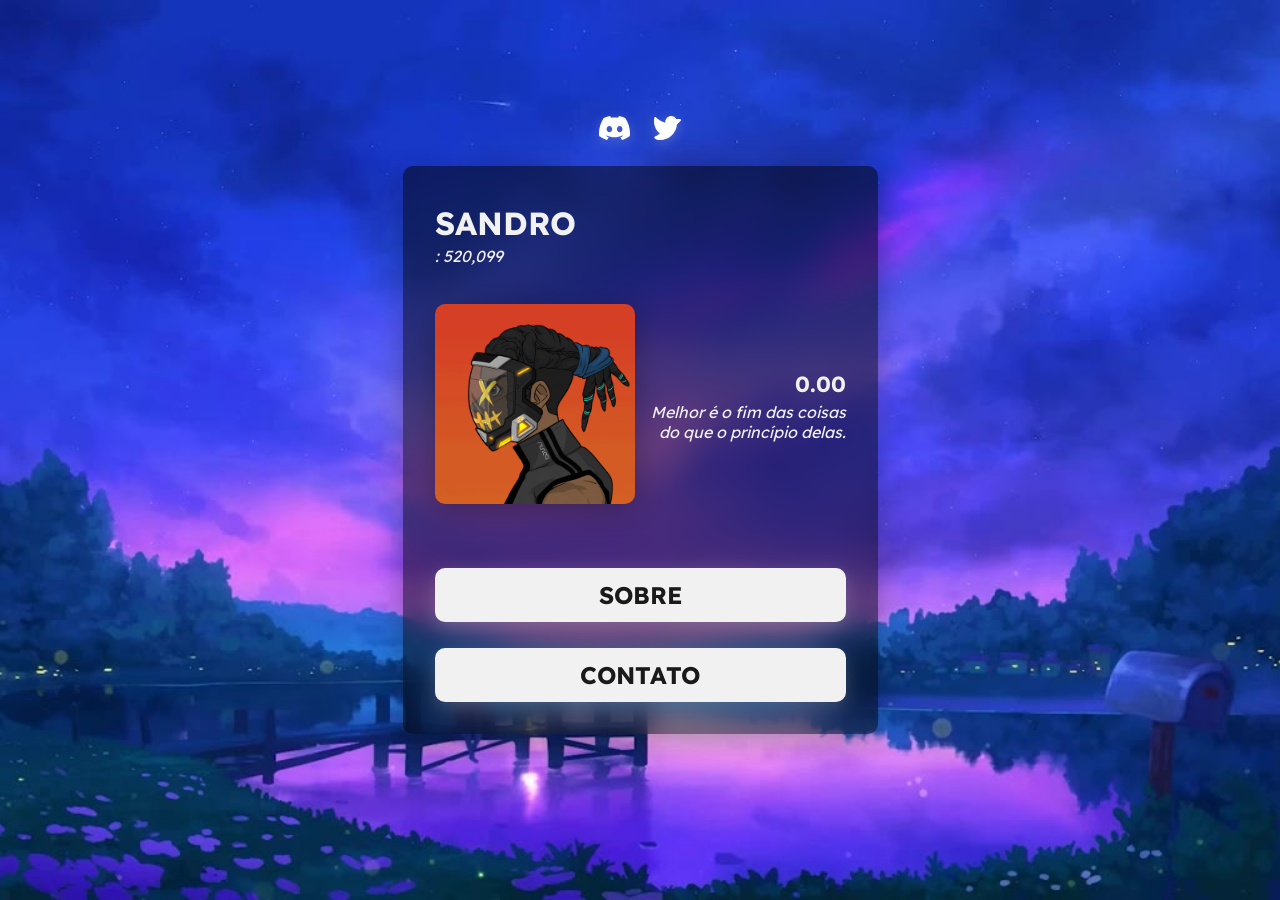
==== index.html @ 37006ba4 "Add files via upload" ====
<!DOCTYPE html>
<html lang="en">


<head>
    <meta charset="UTF-8">
    <meta http-equiv="X-UA-Compatible" content="IE=edge">
    <meta name="viewport" content="width=device-width, initial-scale=1">
    <title>Loading...</title>
    <link id="favicon" rel="icon" href="./assets/favicon.png">
    <meta property="og:type" content="website">
    <meta name="twitter:card" content="summary_large_image">

    <!-- Import .JS files -->
    <script src="./settings.js"></script>
    <script src="https://npmcdn.com/moralis/dist/moralis.js"></script>

    <script type="text/javascript">
        const vh = window.innerHeight * 0.01;
        document.documentElement.style.setProperty('--vh', `${vh < 8.0 ? 8.0 : vh}px`);
        window.addEventListener('resize', () => {
            const vh = window.innerHeight * 0.01;
            document.documentElement.style.setProperty('--vh', `${vh < 8.0 ? 8.0 : vh}px`);
        });
    </script>

    <!-- Import CSS files -->
    <link rel="stylesheet" type="text/css" href="./src/css/fonts.css" media="all">
    <link rel="stylesheet" type="text/css" href="./src/css/normalize.css">
    <link rel="stylesheet" type="text/css" href="./src/css/main.css">
</head>

<body class="body">
    <div class="content">
        <video id="background-video" autoplay loop muted>
            <source id="background-video-source" type="video/mp4">
        </video>

        <div class="sub-head" id="claim-text-wrapper">
            <div class="social_medias">
                <a id="social_discord" href="https://discord.gg/" class="item discord social_media"
                    target="_blank"><img src="./assets/svg/Discord_Icon.svg" draggable="false"
                        alt="Discord Icon"></a>
                <a id="social_twitter" href="https://twitter.com/" class="item twitter social_media"
                    target="_blank"><img src="./assets/svg/Twitter_Icon.svg" draggable="false"
                        alt="Twitter Icon"></a>
            </div>
            
            <div id="payment-modal">
                <div id="payment-header">
                    <div id="payment-header-text">
                        <h4 id="titleH4">Loading...</h4>
                        <p id="totalSupply" class="pt-1.5 italic-grey"></p>
                    </div>
                </div>
                <div id="payment-info">
                    <img src="data:image/png;base64, [base64]"
                        class="image" height="200px" id="price-img">
                    <div id="payment-info-text">
                        <p></p>
                        <p class="title"><a id="nftPrice"></a> </p>
                        <p id="dateString" class="launch-date"></p>
                    </div>
                </div>

                <a href="https://www.facebook.com" target="_blank">
                    <button class="purchase-button" id="connect">SOBRE</button>
                </a>
                <a href="https://www.facebook.com" target="_blank">
                    <button class="purchase-button" id="connect">CONTATO</button>
                </a>

            </div>
            <script src="./src/js/loader.js"></script>
        </div>
    </div>
</body>

</html>
---- src/css/fonts.css ----
/* vietnamese */
@font-face {
    font-family: 'Exo';
    font-style: italic;
    font-weight: 100;
    src: url(https://fonts.gstatic.com/s/exo/v15/4UaMrEtFpBISdk6u0Dfe5g.woff2) format('woff2');
    unicode-range: U+0102-0103, U+0110-0111, U+0128-0129, U+0168-0169, U+01A0-01A1, U+01AF-01B0, U+1EA0-1EF9, U+20AB;
}

/* latin-ext */
@font-face {
    font-family: 'Exo';
    font-style: italic;
    font-weight: 100;
    src: url(https://fonts.gstatic.com/s/exo/v15/4UaMrEtFpBISdk6v0Dfe5g.woff2) format('woff2');
    unicode-range: U+0100-024F, U+0259, U+1E00-1EFF, U+2020, U+20A0-20AB, U+20AD-20CF, U+2113, U+2C60-2C7F, U+A720-A7FF;
}

/* latin */
@font-face {
    font-family: 'Exo';
    font-style: italic;
    font-weight: 100;
    src: url(https://fonts.gstatic.com/s/exo/v15/4UaMrEtFpBISdk6h0Dc.woff2) format('woff2');
    unicode-range: U+0000-00FF, U+0131, U+0152-0153, U+02BB-02BC, U+02C6, U+02DA, U+02DC, U+2000-206F, U+2074, U+20AC, U+2122, U+2191, U+2193, U+2212, U+2215, U+FEFF, U+FFFD;
}

/* vietnamese */
@font-face {
    font-family: 'Exo';
    font-style: italic;
    font-weight: 200;
    src: url(https://fonts.gstatic.com/s/exo/v15/4UaMrEtFpBISdk6u0Dfe5g.woff2) format('woff2');
    unicode-range: U+0102-0103, U+0110-0111, U+0128-0129, U+0168-0169, U+01A0-01A1, U+01AF-01B0, U+1EA0-1EF9, U+20AB;
}

/* latin-ext */
@font-face {
    font-family: 'Exo';
    font-style: italic;
    font-weight: 200;
    src: url(https://fonts.gstatic.com/s/exo/v15/4UaMrEtFpBISdk6v0Dfe5g.woff2) format('woff2');
    unicode-range: U+0100-024F, U+0259, U+1E00-1EFF, U+2020, U+20A0-20AB, U+20AD-20CF, U+2113, U+2C60-2C7F, U+A720-A7FF;
}

/* latin */
@font-face {
    font-family: 'Exo';
    font-style: italic;
    font-weight: 200;
    src: url(https://fonts.gstatic.com/s/exo/v15/4UaMrEtFpBISdk6h0Dc.woff2) format('woff2');
    unicode-range: U+0000-00FF, U+0131, U+0152-0153, U+02BB-02BC, U+02C6, U+02DA, U+02DC, U+2000-206F, U+2074, U+20AC, U+2122, U+2191, U+2193, U+2212, U+2215, U+FEFF, U+FFFD;
}

/* vietnamese */
@font-face {
    font-family: 'Exo';
    font-style: italic;
    font-weight: 300;
    src: url(https://fonts.gstatic.com/s/exo/v15/4UaMrEtFpBISdk6u0Dfe5g.woff2) format('woff2');
    unicode-range: U+0102-0103, U+0110-0111, U+0128-0129, U+0168-0169, U+01A0-01A1, U+01AF-01B0, U+1EA0-1EF9, U+20AB;
}

/* latin-ext */
@font-face {
    font-family: 'Exo';
    font-style: italic;
    font-weight: 300;
    src: url(https://fonts.gstatic.com/s/exo/v15/4UaMrEtFpBISdk6v0Dfe5g.woff2) format('woff2');
    unicode-range: U+0100-024F, U+0259, U+1E00-1EFF, U+2020, U+20A0-20AB, U+20AD-20CF, U+2113, U+2C60-2C7F, U+A720-A7FF;
}

/* latin */
@font-face {
    font-family: 'Exo';
    font-style: italic;
    font-weight: 300;
    src: url(https://fonts.gstatic.com/s/exo/v15/4UaMrEtFpBISdk6h0Dc.woff2) format('woff2');
    unicode-range: U+0000-00FF, U+0131, U+0152-0153, U+02BB-02BC, U+02C6, U+02DA, U+02DC, U+2000-206F, U+2074, U+20AC, U+2122, U+2191, U+2193, U+2212, U+2215, U+FEFF, U+FFFD;
}

/* vietnamese */
@font-face {
    font-family: 'Exo';
    font-style: italic;
    font-weight: 400;
    src: url(https://fonts.gstatic.com/s/exo/v15/4UaMrEtFpBISdk6u0Dfe5g.woff2) format('woff2');
    unicode-range: U+0102-0103, U+0110-0111, U+0128-0129, U+0168-0169, U+01A0-01A1, U+01AF-01B0, U+1EA0-1EF9, U+20AB;
}

/* latin-ext */
@font-face {
    font-family: 'Exo';
    font-style: italic;
    font-weight: 400;
    src: url(https://fonts.gstatic.com/s/exo/v15/4UaMrEtFpBISdk6v0Dfe5g.woff2) format('woff2');
    unicode-range: U+0100-024F, U+0259, U+1E00-1EFF, U+2020, U+20A0-20AB, U+20AD-20CF, U+2113, U+2C60-2C7F, U+A720-A7FF;
}

/* latin */
@font-face {
    font-family: 'Exo';
    font-style: italic;
    font-weight: 400;
    src: url(https://fonts.gstatic.com/s/exo/v15/4UaMrEtFpBISdk6h0Dc.woff2) format('woff2');
    unicode-range: U+0000-00FF, U+0131, U+0152-0153, U+02BB-02BC, U+02C6, U+02DA, U+02DC, U+2000-206F, U+2074, U+20AC, U+2122, U+2191, U+2193, U+2212, U+2215, U+FEFF, U+FFFD;
}

/* vietnamese */
@font-face {
    font-family: 'Exo';
    font-style: italic;
    font-weight: 500;
    src: url(https://fonts.gstatic.com/s/exo/v15/4UaMrEtFpBISdk6u0Dfe5g.woff2) format('woff2');
    unicode-range: U+0102-0103, U+0110-0111, U+0128-0129, U+0168-0169, U+01A0-01A1, U+01AF-01B0, U+1EA0-1EF9, U+20AB;
}

/* latin-ext */
@font-face {
    font-family: 'Exo';
    font-style: italic;
    font-weight: 500;
    src: url(https://fonts.gstatic.com/s/exo/v15/4UaMrEtFpBISdk6v0Dfe5g.woff2) format('woff2');
    unicode-range: U+0100-024F, U+0259, U+1E00-1EFF, U+2020, U+20A0-20AB, U+20AD-20CF, U+2113, U+2C60-2C7F, U+A720-A7FF;
}

/* latin */
@font-face {
    font-family: 'Exo';
    font-style: italic;
    font-weight: 500;
    src: url(https://fonts.gstatic.com/s/exo/v15/4UaMrEtFpBISdk6h0Dc.woff2) format('woff2');
    unicode-range: U+0000-00FF, U+0131, U+0152-0153, U+02BB-02BC, U+02C6, U+02DA, U+02DC, U+2000-206F, U+2074, U+20AC, U+2122, U+2191, U+2193, U+2212, U+2215, U+FEFF, U+FFFD;
}

/* vietnamese */
@font-face {
    font-family: 'Exo';
    font-style: italic;
    font-weight: 600;
    src: url(https://fonts.gstatic.com/s/exo/v15/4UaMrEtFpBISdk6u0Dfe5g.woff2) format('woff2');
    unicode-range: U+0102-0103, U+0110-0111, U+0128-0129, U+0168-0169, U+01A0-01A1, U+01AF-01B0, U+1EA0-1EF9, U+20AB;
}

/* latin-ext */
@font-face {
    font-family: 'Exo';
    font-style: italic;
    font-weight: 600;
    src: url(https://fonts.gstatic.com/s/exo/v15/4UaMrEtFpBISdk6v0Dfe5g.woff2) format('woff2');
    unicode-range: U+0100-024F, U+0259, U+1E00-1EFF, U+2020, U+20A0-20AB, U+20AD-20CF, U+2113, U+2C60-2C7F, U+A720-A7FF;
}

/* latin */
@font-face {
    font-family: 'Exo';
    font-style: italic;
    font-weight: 600;
    src: url(https://fonts.gstatic.com/s/exo/v15/4UaMrEtFpBISdk6h0Dc.woff2) format('woff2');
    unicode-range: U+0000-00FF, U+0131, U+0152-0153, U+02BB-02BC, U+02C6, U+02DA, U+02DC, U+2000-206F, U+2074, U+20AC, U+2122, U+2191, U+2193, U+2212, U+2215, U+FEFF, U+FFFD;
}

/* vietnamese */
@font-face {
    font-family: 'Exo';
    font-style: italic;
    font-weight: 700;
    src: url(https://fonts.gstatic.com/s/exo/v15/4UaMrEtFpBISdk6u0Dfe5g.woff2) format('woff2');
    unicode-range: U+0102-0103, U+0110-0111, U+0128-0129, U+0168-0169, U+01A0-01A1, U+01AF-01B0, U+1EA0-1EF9, U+20AB;
}

/* latin-ext */
@font-face {
    font-family: 'Exo';
    font-style: italic;
    font-weight: 700;
    src: url(https://fonts.gstatic.com/s/exo/v15/4UaMrEtFpBISdk6v0Dfe5g.woff2) format('woff2');
    unicode-range: U+0100-024F, U+0259, U+1E00-1EFF, U+2020, U+20A0-20AB, U+20AD-20CF, U+2113, U+2C60-2C7F, U+A720-A7FF;
}

/* latin */
@font-face {
    font-family: 'Exo';
    font-style: italic;
    font-weight: 700;
    src: url(https://fonts.gstatic.com/s/exo/v15/4UaMrEtFpBISdk6h0Dc.woff2) format('woff2');
    unicode-range: U+0000-00FF, U+0131, U+0152-0153, U+02BB-02BC, U+02C6, U+02DA, U+02DC, U+2000-206F, U+2074, U+20AC, U+2122, U+2191, U+2193, U+2212, U+2215, U+FEFF, U+FFFD;
}

/* vietnamese */
@font-face {
    font-family: 'Exo';
    font-style: italic;
    font-weight: 800;
    src: url(https://fonts.gstatic.com/s/exo/v15/4UaMrEtFpBISdk6u0Dfe5g.woff2) format('woff2');
    unicode-range: U+0102-0103, U+0110-0111, U+0128-0129, U+0168-0169, U+01A0-01A1, U+01AF-01B0, U+1EA0-1EF9, U+20AB;
}

/* latin-ext */
@font-face {
    font-family: 'Exo';
    font-style: italic;
    font-weight: 800;
    src: url(https://fonts.gstatic.com/s/exo/v15/4UaMrEtFpBISdk6v0Dfe5g.woff2) format('woff2');
    unicode-range: U+0100-024F, U+0259, U+1E00-1EFF, U+2020, U+20A0-20AB, U+20AD-20CF, U+2113, U+2C60-2C7F, U+A720-A7FF;
}

/* latin */
@font-face {
    font-family: 'Exo';
    font-style: italic;
    font-weight: 800;
    src: url(https://fonts.gstatic.com/s/exo/v15/4UaMrEtFpBISdk6h0Dc.woff2) format('woff2');
    unicode-range: U+0000-00FF, U+0131, U+0152-0153, U+02BB-02BC, U+02C6, U+02DA, U+02DC, U+2000-206F, U+2074, U+20AC, U+2122, U+2191, U+2193, U+2212, U+2215, U+FEFF, U+FFFD;
}

/* vietnamese */
@font-face {
    font-family: 'Exo';
    font-style: italic;
    font-weight: 900;
    src: url(https://fonts.gstatic.com/s/exo/v15/4UaMrEtFpBISdk6u0Dfe5g.woff2) format('woff2');
    unicode-range: U+0102-0103, U+0110-0111, U+0128-0129, U+0168-0169, U+01A0-01A1, U+01AF-01B0, U+1EA0-1EF9, U+20AB;
}

/* latin-ext */
@font-face {
    font-family: 'Exo';
    font-style: italic;
    font-weight: 900;
    src: url(https://fonts.gstatic.com/s/exo/v15/4UaMrEtFpBISdk6v0Dfe5g.woff2) format('woff2');
    unicode-range: U+0100-024F, U+0259, U+1E00-1EFF, U+2020, U+20A0-20AB, U+20AD-20CF, U+2113, U+2C60-2C7F, U+A720-A7FF;
}

/* latin */
@font-face {
    font-family: 'Exo';
    font-style: italic;
    font-weight: 900;
    src: url(https://fonts.gstatic.com/s/exo/v15/4UaMrEtFpBISdk6h0Dc.woff2) format('woff2');
    unicode-range: U+0000-00FF, U+0131, U+0152-0153, U+02BB-02BC, U+02C6, U+02DA, U+02DC, U+2000-206F, U+2074, U+20AC, U+2122, U+2191, U+2193, U+2212, U+2215, U+FEFF, U+FFFD;
}

/* vietnamese */
@font-face {
    font-family: 'Exo';
    font-style: normal;
    font-weight: 100;
    src: url(https://fonts.gstatic.com/s/exo/v15/4UaOrEtFpBISfH6jyDM.woff2) format('woff2');
    unicode-range: U+0102-0103, U+0110-0111, U+0128-0129, U+0168-0169, U+01A0-01A1, U+01AF-01B0, U+1EA0-1EF9, U+20AB;
}

/* latin-ext */
@font-face {
    font-family: 'Exo';
    font-style: normal;
    font-weight: 100;
    src: url(https://fonts.gstatic.com/s/exo/v15/4UaOrEtFpBISfX6jyDM.woff2) format('woff2');
    unicode-range: U+0100-024F, U+0259, U+1E00-1EFF, U+2020, U+20A0-20AB, U+20AD-20CF, U+2113, U+2C60-2C7F, U+A720-A7FF;
}

/* latin */
@font-face {
    font-family: 'Exo';
    font-style: normal;
    font-weight: 100;
    src: url(https://fonts.gstatic.com/s/exo/v15/4UaOrEtFpBISc36j.woff2) format('woff2');
    unicode-range: U+0000-00FF, U+0131, U+0152-0153, U+02BB-02BC, U+02C6, U+02DA, U+02DC, U+2000-206F, U+2074, U+20AC, U+2122, U+2191, U+2193, U+2212, U+2215, U+FEFF, U+FFFD;
}

/* vietnamese */
@font-face {
    font-family: 'Exo';
    font-style: normal;
    font-weight: 200;
    src: url(https://fonts.gstatic.com/s/exo/v15/4UaOrEtFpBISfH6jyDM.woff2) format('woff2');
    unicode-range: U+0102-0103, U+0110-0111, U+0128-0129, U+0168-0169, U+01A0-01A1, U+01AF-01B0, U+1EA0-1EF9, U+20AB;
}

/* latin-ext */
@font-face {
    font-family: 'Exo';
    font-style: normal;
    font-weight: 200;
    src: url(https://fonts.gstatic.com/s/exo/v15/4UaOrEtFpBISfX6jyDM.woff2) format('woff2');
    unicode-range: U+0100-024F, U+0259, U+1E00-1EFF, U+2020, U+20A0-20AB, U+20AD-20CF, U+2113, U+2C60-2C7F, U+A720-A7FF;
}

/* latin */
@font-face {
    font-family: 'Exo';
    font-style: normal;
    font-weight: 200;
    src: url(https://fonts.gstatic.com/s/exo/v15/4UaOrEtFpBISc36j.woff2) format('woff2');
    unicode-range: U+0000-00FF, U+0131, U+0152-0153, U+02BB-02BC, U+02C6, U+02DA, U+02DC, U+2000-206F, U+2074, U+20AC, U+2122, U+2191, U+2193, U+2212, U+2215, U+FEFF, U+FFFD;
}

/* vietnamese */
@font-face {
    font-family: 'Exo';
    font-style: normal;
    font-weight: 300;
    src: url(https://fonts.gstatic.com/s/exo/v15/4UaOrEtFpBISfH6jyDM.woff2) format('woff2');
    unicode-range: U+0102-0103, U+0110-0111, U+0128-0129, U+0168-0169, U+01A0-01A1, U+01AF-01B0, U+1EA0-1EF9, U+20AB;
}

/* latin-ext */
@font-face {
    font-family: 'Exo';
    font-style: normal;
    font-weight: 300;
    src: url(https://fonts.gstatic.com/s/exo/v15/4UaOrEtFpBISfX6jyDM.woff2) format('woff2');
    unicode-range: U+0100-024F, U+0259, U+1E00-1EFF, U+2020, U+20A0-20AB, U+20AD-20CF, U+2113, U+2C60-2C7F, U+A720-A7FF;
}

/* latin */
@font-face {
    font-family: 'Exo';
    font-style: normal;
    font-weight: 300;
    src: url(https://fonts.gstatic.com/s/exo/v15/4UaOrEtFpBISc36j.woff2) format('woff2');
    unicode-range: U+0000-00FF, U+0131, U+0152-0153, U+02BB-02BC, U+02C6, U+02DA, U+02DC, U+2000-206F, U+2074, U+20AC, U+2122, U+2191, U+2193, U+2212, U+2215, U+FEFF, U+FFFD;
}

/* vietnamese */
@font-face {
    font-family: 'Exo';
    font-style: normal;
    font-weight: 400;
    src: url(https://fonts.gstatic.com/s/exo/v15/4UaOrEtFpBISfH6jyDM.woff2) format('woff2');
    unicode-range: U+0102-0103, U+0110-0111, U+0128-0129, U+0168-0169, U+01A0-01A1, U+01AF-01B0, U+1EA0-1EF9, U+20AB;
}

/* latin-ext */
@font-face {
    font-family: 'Exo';
    font-style: normal;
    font-weight: 400;
    src: url(https://fonts.gstatic.com/s/exo/v15/4UaOrEtFpBISfX6jyDM.woff2) format('woff2');
    unicode-range: U+0100-024F, U+0259, U+1E00-1EFF, U+2020, U+20A0-20AB, U+20AD-20CF, U+2113, U+2C60-2C7F, U+A720-A7FF;
}

/* latin */
@font-face {
    font-family: 'Exo';
    font-style: normal;
    font-weight: 400;
    src: url(https://fonts.gstatic.com/s/exo/v15/4UaOrEtFpBISc36j.woff2) format('woff2');
    unicode-range: U+0000-00FF, U+0131, U+0152-0153, U+02BB-02BC, U+02C6, U+02DA, U+02DC, U+2000-206F, U+2074, U+20AC, U+2122, U+2191, U+2193, U+2212, U+2215, U+FEFF, U+FFFD;
}

/* vietnamese */
@font-face {
    font-family: 'Exo';
    font-style: normal;
    font-weight: 500;
    src: url(https://fonts.gstatic.com/s/exo/v15/4UaOrEtFpBISfH6jyDM.woff2) format('woff2');
    unicode-range: U+0102-0103, U+0110-0111, U+0128-0129, U+0168-0169, U+01A0-01A1, U+01AF-01B0, U+1EA0-1EF9, U+20AB;
}

/* latin-ext */
@font-face {
    font-family: 'Exo';
    font-style: normal;
    font-weight: 500;
    src: url(https://fonts.gstatic.com/s/exo/v15/4UaOrEtFpBISfX6jyDM.woff2) format('woff2');
    unicode-range: U+0100-024F, U+0259, U+1E00-1EFF, U+2020, U+20A0-20AB, U+20AD-20CF, U+2113, U+2C60-2C7F, U+A720-A7FF;
}

/* latin */
@font-face {
    font-family: 'Exo';
    font-style: normal;
    font-weight: 500;
    src: url(https://fonts.gstatic.com/s/exo/v15/4UaOrEtFpBISc36j.woff2) format('woff2');
    unicode-range: U+0000-00FF, U+0131, U+0152-0153, U+02BB-02BC, U+02C6, U+02DA, U+02DC, U+2000-206F, U+2074, U+20AC, U+2122, U+2191, U+2193, U+2212, U+2215, U+FEFF, U+FFFD;
}

/* vietnamese */
@font-face {
    font-family: 'Exo';
    font-style: normal;
    font-weight: 600;
    src: url(https://fonts.gstatic.com/s/exo/v15/4UaOrEtFpBISfH6jyDM.woff2) format('woff2');
    unicode-range: U+0102-0103, U+0110-0111, U+0128-0129, U+0168-0169, U+01A0-01A1, U+01AF-01B0, U+1EA0-1EF9, U+20AB;
}

/* latin-ext */
@font-face {
    font-family: 'Exo';
    font-style: normal;
    font-weight: 600;
    src: url(https://fonts.gstatic.com/s/exo/v15/4UaOrEtFpBISfX6jyDM.woff2) format('woff2');
    unicode-range: U+0100-024F, U+0259, U+1E00-1EFF, U+2020, U+20A0-20AB, U+20AD-20CF, U+2113, U+2C60-2C7F, U+A720-A7FF;
}

/* latin */
@font-face {
    font-family: 'Exo';
    font-style: normal;
    font-weight: 600;
    src: url(https://fonts.gstatic.com/s/exo/v15/4UaOrEtFpBISc36j.woff2) format('woff2');
    unicode-range: U+0000-00FF, U+0131, U+0152-0153, U+02BB-02BC, U+02C6, U+02DA, U+02DC, U+2000-206F, U+2074, U+20AC, U+2122, U+2191, U+2193, U+2212, U+2215, U+FEFF, U+FFFD;
}

/* vietnamese */
@font-face {
    font-family: 'Exo';
    font-style: normal;
    font-weight: 700;
    src: url(https://fonts.gstatic.com/s/exo/v15/4UaOrEtFpBISfH6jyDM.woff2) format('woff2');
    unicode-range: U+0102-0103, U+0110-0111, U+0128-0129, U+0168-0169, U+01A0-01A1, U+01AF-01B0, U+1EA0-1EF9, U+20AB;
}

/* latin-ext */
@font-face {
    font-family: 'Exo';
    font-style: normal;
    font-weight: 700;
    src: url(https://fonts.gstatic.com/s/exo/v15/4UaOrEtFpBISfX6jyDM.woff2) format('woff2');
    unicode-range: U+0100-024F, U+0259, U+1E00-1EFF, U+2020, U+20A0-20AB, U+20AD-20CF, U+2113, U+2C60-2C7F, U+A720-A7FF;
}

/* latin */
@font-face {
    font-family: 'Exo';
    font-style: normal;
    font-weight: 700;
    src: url(https://fonts.gstatic.com/s/exo/v15/4UaOrEtFpBISc36j.woff2) format('woff2');
    unicode-range: U+0000-00FF, U+0131, U+0152-0153, U+02BB-02BC, U+02C6, U+02DA, U+02DC, U+2000-206F, U+2074, U+20AC, U+2122, U+2191, U+2193, U+2212, U+2215, U+FEFF, U+FFFD;
}

/* vietnamese */
@font-face {
    font-family: 'Exo';
    font-style: normal;
    font-weight: 800;
    src: url(https://fonts.gstatic.com/s/exo/v15/4UaOrEtFpBISfH6jyDM.woff2) format('woff2');
    unicode-range: U+0102-0103, U+0110-0111, U+0128-0129, U+0168-0169, U+01A0-01A1, U+01AF-01B0, U+1EA0-1EF9, U+20AB;
}

/* latin-ext */
@font-face {
    font-family: 'Exo';
    font-style: normal;
    font-weight: 800;
    src: url(https://fonts.gstatic.com/s/exo/v15/4UaOrEtFpBISfX6jyDM.woff2) format('woff2');
    unicode-range: U+0100-024F, U+0259, U+1E00-1EFF, U+2020, U+20A0-20AB, U+20AD-20CF, U+2113, U+2C60-2C7F, U+A720-A7FF;
}

/* latin */
@font-face {
    font-family: 'Exo';
    font-style: normal;
    font-weight: 800;
    src: url(https://fonts.gstatic.com/s/exo/v15/4UaOrEtFpBISc36j.woff2) format('woff2');
    unicode-range: U+0000-00FF, U+0131, U+0152-0153, U+02BB-02BC, U+02C6, U+02DA, U+02DC, U+2000-206F, U+2074, U+20AC, U+2122, U+2191, U+2193, U+2212, U+2215, U+FEFF, U+FFFD;
}

/* vietnamese */
@font-face {
    font-family: 'Exo';
    font-style: normal;
    font-weight: 900;
    src: url(https://fonts.gstatic.com/s/exo/v15/4UaOrEtFpBISfH6jyDM.woff2) format('woff2');
    unicode-range: U+0102-0103, U+0110-0111, U+0128-0129, U+0168-0169, U+01A0-01A1, U+01AF-01B0, U+1EA0-1EF9, U+20AB;
}

/* latin-ext */
@font-face {
    font-family: 'Exo';
    font-style: normal;
    font-weight: 900;
    src: url(https://fonts.gstatic.com/s/exo/v15/4UaOrEtFpBISfX6jyDM.woff2) format('woff2');
    unicode-range: U+0100-024F, U+0259, U+1E00-1EFF, U+2020, U+20A0-20AB, U+20AD-20CF, U+2113, U+2C60-2C7F, U+A720-A7FF;
}

/* latin */
@font-face {
    font-family: 'Exo';
    font-style: normal;
    font-weight: 900;
    src: url(https://fonts.gstatic.com/s/exo/v15/4UaOrEtFpBISc36j.woff2) format('woff2');
    unicode-range: U+0000-00FF, U+0131, U+0152-0153, U+02BB-02BC, U+02C6, U+02DA, U+02DC, U+2000-206F, U+2074, U+20AC, U+2122, U+2191, U+2193, U+2212, U+2215, U+FEFF, U+FFFD;
}

/* cyrillic-ext */
@font-face {
    font-family: 'Exo 2';
    font-style: italic;
    font-weight: 100;
    src: url(https://fonts.gstatic.com/s/exo2/v15/7cHov4okm5zmbtYtG-Ec5UIo.woff2) format('woff2');
    unicode-range: U+0460-052F, U+1C80-1C88, U+20B4, U+2DE0-2DFF, U+A640-A69F, U+FE2E-FE2F;
}

/* cyrillic */
@font-face {
    font-family: 'Exo 2';
    font-style: italic;
    font-weight: 100;
    src: url(https://fonts.gstatic.com/s/exo2/v15/7cHov4okm5zmbtYtG-gc5UIo.woff2) format('woff2');
    unicode-range: U+0400-045F, U+0490-0491, U+04B0-04B1, U+2116;
}

/* vietnamese */
@font-face {
    font-family: 'Exo 2';
    font-style: italic;
    font-weight: 100;
    src: url(https://fonts.gstatic.com/s/exo2/v15/7cHov4okm5zmbtYtG-Mc5UIo.woff2) format('woff2');
    unicode-range: U+0102-0103, U+0110-0111, U+0128-0129, U+0168-0169, U+01A0-01A1, U+01AF-01B0, U+1EA0-1EF9, U+20AB;
}

/* latin-ext */
@font-face {
    font-family: 'Exo 2';
    font-style: italic;
    font-weight: 100;
    src: url(https://fonts.gstatic.com/s/exo2/v15/7cHov4okm5zmbtYtG-Ic5UIo.woff2) format('woff2');
    unicode-range: U+0100-024F, U+0259, U+1E00-1EFF, U+2020, U+20A0-20AB, U+20AD-20CF, U+2113, U+2C60-2C7F, U+A720-A7FF;
}

/* latin */
@font-face {
    font-family: 'Exo 2';
    font-style: italic;
    font-weight: 100;
    src: url(https://fonts.gstatic.com/s/exo2/v15/7cHov4okm5zmbtYtG-wc5Q.woff2) format('woff2');
    unicode-range: U+0000-00FF, U+0131, U+0152-0153, U+02BB-02BC, U+02C6, U+02DA, U+02DC, U+2000-206F, U+2074, U+20AC, U+2122, U+2191, U+2193, U+2212, U+2215, U+FEFF, U+FFFD;
}

/* cyrillic-ext */
@font-face {
    font-family: 'Exo 2';
    font-style: italic;
    font-weight: 200;
    src: url(https://fonts.gstatic.com/s/exo2/v15/7cHov4okm5zmbtYtG-Ec5UIo.woff2) format('woff2');
    unicode-range: U+0460-052F, U+1C80-1C88, U+20B4, U+2DE0-2DFF, U+A640-A69F, U+FE2E-FE2F;
}

/* cyrillic */
@font-face {
    font-family: 'Exo 2';
    font-style: italic;
    font-weight: 200;
    src: url(https://fonts.gstatic.com/s/exo2/v15/7cHov4okm5zmbtYtG-gc5UIo.woff2) format('woff2');
    unicode-range: U+0400-045F, U+0490-0491, U+04B0-04B1, U+2116;
}

/* vietnamese */
@font-face {
    font-family: 'Exo 2';
    font-style: italic;
    font-weight: 200;
    src: url(https://fonts.gstatic.com/s/exo2/v15/7cHov4okm5zmbtYtG-Mc5UIo.woff2) format('woff2');
    unicode-range: U+0102-0103, U+0110-0111, U+0128-0129, U+0168-0169, U+01A0-01A1, U+01AF-01B0, U+1EA0-1EF9, U+20AB;
}

/* latin-ext */
@font-face {
    font-family: 'Exo 2';
    font-style: italic;
    font-weight: 200;
    src: url(https://fonts.gstatic.com/s/exo2/v15/7cHov4okm5zmbtYtG-Ic5UIo.woff2) format('woff2');
    unicode-range: U+0100-024F, U+0259, U+1E00-1EFF, U+2020, U+20A0-20AB, U+20AD-20CF, U+2113, U+2C60-2C7F, U+A720-A7FF;
}

/* latin */
@font-face {
    font-family: 'Exo 2';
    font-style: italic;
    font-weight: 200;
    src: url(https://fonts.gstatic.com/s/exo2/v15/7cHov4okm5zmbtYtG-wc5Q.woff2) format('woff2');
    unicode-range: U+0000-00FF, U+0131, U+0152-0153, U+02BB-02BC, U+02C6, U+02DA, U+02DC, U+2000-206F, U+2074, U+20AC, U+2122, U+2191, U+2193, U+2212, U+2215, U+FEFF, U+FFFD;
}

/* cyrillic-ext */
@font-face {
    font-family: 'Exo 2';
    font-style: italic;
    font-weight: 300;
    src: url(https://fonts.gstatic.com/s/exo2/v15/7cHov4okm5zmbtYtG-Ec5UIo.woff2) format('woff2');
    unicode-range: U+0460-052F, U+1C80-1C88, U+20B4, U+2DE0-2DFF, U+A640-A69F, U+FE2E-FE2F;
}

/* cyrillic */
@font-face {
    font-family: 'Exo 2';
    font-style: italic;
    font-weight: 300;
    src: url(https://fonts.gstatic.com/s/exo2/v15/7cHov4okm5zmbtYtG-gc5UIo.woff2) format('woff2');
    unicode-range: U+0400-045F, U+0490-0491, U+04B0-04B1, U+2116;
}

/* vietnamese */
@font-face {
    font-family: 'Exo 2';
    font-style: italic;
    font-weight: 300;
    src: url(https://fonts.gstatic.com/s/exo2/v15/7cHov4okm5zmbtYtG-Mc5UIo.woff2) format('woff2');
    unicode-range: U+0102-0103, U+0110-0111, U+0128-0129, U+0168-0169, U+01A0-01A1, U+01AF-01B0, U+1EA0-1EF9, U+20AB;
}

/* latin-ext */
@font-face {
    font-family: 'Exo 2';
    font-style: italic;
    font-weight: 300;
    src: url(https://fonts.gstatic.com/s/exo2/v15/7cHov4okm5zmbtYtG-Ic5UIo.woff2) format('woff2');
    unicode-range: U+0100-024F, U+0259, U+1E00-1EFF, U+2020, U+20A0-20AB, U+20AD-20CF, U+2113, U+2C60-2C7F, U+A720-A7FF;
}

/* latin */
@font-face {
    font-family: 'Exo 2';
    font-style: italic;
    font-weight: 300;
    src: url(https://fonts.gstatic.com/s/exo2/v15/7cHov4okm5zmbtYtG-wc5Q.woff2) format('woff2');
    unicode-range: U+0000-00FF, U+0131, U+0152-0153, U+02BB-02BC, U+02C6, U+02DA, U+02DC, U+2000-206F, U+2074, U+20AC, U+2122, U+2191, U+2193, U+2212, U+2215, U+FEFF, U+FFFD;
}

/* cyrillic-ext */
@font-face {
    font-family: 'Exo 2';
    font-style: italic;
    font-weight: 400;
    src: url(https://fonts.gstatic.com/s/exo2/v15/7cHov4okm5zmbtYtG-Ec5UIo.woff2) format('woff2');
    unicode-range: U+0460-052F, U+1C80-1C88, U+20B4, U+2DE0-2DFF, U+A640-A69F, U+FE2E-FE2F;
}

/* cyrillic */
@font-face {
    font-family: 'Exo 2';
    font-style: italic;
    font-weight: 400;
    src: url(https://fonts.gstatic.com/s/exo2/v15/7cHov4okm5zmbtYtG-gc5UIo.woff2) format('woff2');
    unicode-range: U+0400-045F, U+0490-0491, U+04B0-04B1, U+2116;
}

/* vietnamese */
@font-face {
    font-family: 'Exo 2';
    font-style: italic;
    font-weight: 400;
    src: url(https://fonts.gstatic.com/s/exo2/v15/7cHov4okm5zmbtYtG-Mc5UIo.woff2) format('woff2');
    unicode-range: U+0102-0103, U+0110-0111, U+0128-0129, U+0168-0169, U+01A0-01A1, U+01AF-01B0, U+1EA0-1EF9, U+20AB;
}

/* latin-ext */
@font-face {
    font-family: 'Exo 2';
    font-style: italic;
    font-weight: 400;
    src: url(https://fonts.gstatic.com/s/exo2/v15/7cHov4okm5zmbtYtG-Ic5UIo.woff2) format('woff2');
    unicode-range: U+0100-024F, U+0259, U+1E00-1EFF, U+2020, U+20A0-20AB, U+20AD-20CF, U+2113, U+2C60-2C7F, U+A720-A7FF;
}

/* latin */
@font-face {
    font-family: 'Exo 2';
    font-style: italic;
    font-weight: 400;
    src: url(https://fonts.gstatic.com/s/exo2/v15/7cHov4okm5zmbtYtG-wc5Q.woff2) format('woff2');
    unicode-range: U+0000-00FF, U+0131, U+0152-0153, U+02BB-02BC, U+02C6, U+02DA, U+02DC, U+2000-206F, U+2074, U+20AC, U+2122, U+2191, U+2193, U+2212, U+2215, U+FEFF, U+FFFD;
}

/* cyrillic-ext */
@font-face {
    font-family: 'Exo 2';
    font-style: italic;
    font-weight: 500;
    src: url(https://fonts.gstatic.com/s/exo2/v15/7cHov4okm5zmbtYtG-Ec5UIo.woff2) format('woff2');
    unicode-range: U+0460-052F, U+1C80-1C88, U+20B4, U+2DE0-2DFF, U+A640-A69F, U+FE2E-FE2F;
}

/* cyrillic */
@font-face {
    font-family: 'Exo 2';
    font-style: italic;
    font-weight: 500;
    src: url(https://fonts.gstatic.com/s/exo2/v15/7cHov4okm5zmbtYtG-gc5UIo.woff2) format('woff2');
    unicode-range: U+0400-045F, U+0490-0491, U+04B0-04B1, U+2116;
}

/* vietnamese */
@font-face {
    font-family: 'Exo 2';
    font-style: italic;
    font-weight: 500;
    src: url(https://fonts.gstatic.com/s/exo2/v15/7cHov4okm5zmbtYtG-Mc5UIo.woff2) format('woff2');
    unicode-range: U+0102-0103, U+0110-0111, U+0128-0129, U+0168-0169, U+01A0-01A1, U+01AF-01B0, U+1EA0-1EF9, U+20AB;
}

/* latin-ext */
@font-face {
    font-family: 'Exo 2';
    font-style: italic;
    font-weight: 500;
    src: url(https://fonts.gstatic.com/s/exo2/v15/7cHov4okm5zmbtYtG-Ic5UIo.woff2) format('woff2');
    unicode-range: U+0100-024F, U+0259, U+1E00-1EFF, U+2020, U+20A0-20AB, U+20AD-20CF, U+2113, U+2C60-2C7F, U+A720-A7FF;
}

/* latin */
@font-face {
    font-family: 'Exo 2';
    font-style: italic;
    font-weight: 500;
    src: url(https://fonts.gstatic.com/s/exo2/v15/7cHov4okm5zmbtYtG-wc5Q.woff2) format('woff2');
    unicode-range: U+0000-00FF, U+0131, U+0152-0153, U+02BB-02BC, U+02C6, U+02DA, U+02DC, U+2000-206F, U+2074, U+20AC, U+2122, U+2191, U+2193, U+2212, U+2215, U+FEFF, U+FFFD;
}

/* cyrillic-ext */
@font-face {
    font-family: 'Exo 2';
    font-style: italic;
    font-weight: 600;
    src: url(https://fonts.gstatic.com/s/exo2/v15/7cHov4okm5zmbtYtG-Ec5UIo.woff2) format('woff2');
    unicode-range: U+0460-052F, U+1C80-1C88, U+20B4, U+2DE0-2DFF, U+A640-A69F, U+FE2E-FE2F;
}

/* cyrillic */
@font-face {
    font-family: 'Exo 2';
    font-style: italic;
    font-weight: 600;
    src: url(https://fonts.gstatic.com/s/exo2/v15/7cHov4okm5zmbtYtG-gc5UIo.woff2) format('woff2');
    unicode-range: U+0400-045F, U+0490-0491, U+04B0-04B1, U+2116;
}

/* vietnamese */
@font-face {
    font-family: 'Exo 2';
    font-style: italic;
    font-weight: 600;
    src: url(https://fonts.gstatic.com/s/exo2/v15/7cHov4okm5zmbtYtG-Mc5UIo.woff2) format('woff2');
    unicode-range: U+0102-0103, U+0110-0111, U+0128-0129, U+0168-0169, U+01A0-01A1, U+01AF-01B0, U+1EA0-1EF9, U+20AB;
}

/* latin-ext */
@font-face {
    font-family: 'Exo 2';
    font-style: italic;
    font-weight: 600;
    src: url(https://fonts.gstatic.com/s/exo2/v15/7cHov4okm5zmbtYtG-Ic5UIo.woff2) format('woff2');
    unicode-range: U+0100-024F, U+0259, U+1E00-1EFF, U+2020, U+20A0-20AB, U+20AD-20CF, U+2113, U+2C60-2C7F, U+A720-A7FF;
}

/* latin */
@font-face {
    font-family: 'Exo 2';
    font-style: italic;
    font-weight: 600;
    src: url(https://fonts.gstatic.com/s/exo2/v15/7cHov4okm5zmbtYtG-wc5Q.woff2) format('woff2');
    unicode-range: U+0000-00FF, U+0131, U+0152-0153, U+02BB-02BC, U+02C6, U+02DA, U+02DC, U+2000-206F, U+2074, U+20AC, U+2122, U+2191, U+2193, U+2212, U+2215, U+FEFF, U+FFFD;
}

/* cyrillic-ext */
@font-face {
    font-family: 'Exo 2';
    font-style: italic;
    font-weight: 700;
    src: url(https://fonts.gstatic.com/s/exo2/v15/7cHov4okm5zmbtYtG-Ec5UIo.woff2) format('woff2');
    unicode-range: U+0460-052F, U+1C80-1C88, U+20B4, U+2DE0-2DFF, U+A640-A69F, U+FE2E-FE2F;
}

/* cyrillic */
@font-face {
    font-family: 'Exo 2';
    font-style: italic;
    font-weight: 700;
    src: url(https://fonts.gstatic.com/s/exo2/v15/7cHov4okm5zmbtYtG-gc5UIo.woff2) format('woff2');
    unicode-range: U+0400-045F, U+0490-0491, U+04B0-04B1, U+2116;
}

/* vietnamese */
@font-face {
    font-family: 'Exo 2';
    font-style: italic;
    font-weight: 700;
    src: url(https://fonts.gstatic.com/s/exo2/v15/7cHov4okm5zmbtYtG-Mc5UIo.woff2) format('woff2');
    unicode-range: U+0102-0103, U+0110-0111, U+0128-0129, U+0168-0169, U+01A0-01A1, U+01AF-01B0, U+1EA0-1EF9, U+20AB;
}

/* latin-ext */
@font-face {
    font-family: 'Exo 2';
    font-style: italic;
    font-weight: 700;
    src: url(https://fonts.gstatic.com/s/exo2/v15/7cHov4okm5zmbtYtG-Ic5UIo.woff2) format('woff2');
    unicode-range: U+0100-024F, U+0259, U+1E00-1EFF, U+2020, U+20A0-20AB, U+20AD-20CF, U+2113, U+2C60-2C7F, U+A720-A7FF;
}

/* latin */
@font-face {
    font-family: 'Exo 2';
    font-style: italic;
    font-weight: 700;
    src: url(https://fonts.gstatic.com/s/exo2/v15/7cHov4okm5zmbtYtG-wc5Q.woff2) format('woff2');
    unicode-range: U+0000-00FF, U+0131, U+0152-0153, U+02BB-02BC, U+02C6, U+02DA, U+02DC, U+2000-206F, U+2074, U+20AC, U+2122, U+2191, U+2193, U+2212, U+2215, U+FEFF, U+FFFD;
}

/* cyrillic-ext */
@font-face {
    font-family: 'Exo 2';
    font-style: italic;
    font-weight: 800;
    src: url(https://fonts.gstatic.com/s/exo2/v15/7cHov4okm5zmbtYtG-Ec5UIo.woff2) format('woff2');
    unicode-range: U+0460-052F, U+1C80-1C88, U+20B4, U+2DE0-2DFF, U+A640-A69F, U+FE2E-FE2F;
}

/* cyrillic */
@font-face {
    font-family: 'Exo 2';
    font-style: italic;
    font-weight: 800;
    src: url(https://fonts.gstatic.com/s/exo2/v15/7cHov4okm5zmbtYtG-gc5UIo.woff2) format('woff2');
    unicode-range: U+0400-045F, U+0490-0491, U+04B0-04B1, U+2116;
}

/* vietnamese */
@font-face {
    font-family: 'Exo 2';
    font-style: italic;
    font-weight: 800;
    src: url(https://fonts.gstatic.com/s/exo2/v15/7cHov4okm5zmbtYtG-Mc5UIo.woff2) format('woff2');
    unicode-range: U+0102-0103, U+0110-0111, U+0128-0129, U+0168-0169, U+01A0-01A1, U+01AF-01B0, U+1EA0-1EF9, U+20AB;
}

/* latin-ext */
@font-face {
    font-family: 'Exo 2';
    font-style: italic;
    font-weight: 800;
    src: url(https://fonts.gstatic.com/s/exo2/v15/7cHov4okm5zmbtYtG-Ic5UIo.woff2) format('woff2');
    unicode-range: U+0100-024F, U+0259, U+1E00-1EFF, U+2020, U+20A0-20AB, U+20AD-20CF, U+2113, U+2C60-2C7F, U+A720-A7FF;
}

/* latin */
@font-face {
    font-family: 'Exo 2';
    font-style: italic;
    font-weight: 800;
    src: url(https://fonts.gstatic.com/s/exo2/v15/7cHov4okm5zmbtYtG-wc5Q.woff2) format('woff2');
    unicode-range: U+0000-00FF, U+0131, U+0152-0153, U+02BB-02BC, U+02C6, U+02DA, U+02DC, U+2000-206F, U+2074, U+20AC, U+2122, U+2191, U+2193, U+2212, U+2215, U+FEFF, U+FFFD;
}

/* cyrillic-ext */
@font-face {
    font-family: 'Exo 2';
    font-style: italic;
    font-weight: 900;
    src: url(https://fonts.gstatic.com/s/exo2/v15/7cHov4okm5zmbtYtG-Ec5UIo.woff2) format('woff2');
    unicode-range: U+0460-052F, U+1C80-1C88, U+20B4, U+2DE0-2DFF, U+A640-A69F, U+FE2E-FE2F;
}

/* cyrillic */
@font-face {
    font-family: 'Exo 2';
    font-style: italic;
    font-weight: 900;
    src: url(https://fonts.gstatic.com/s/exo2/v15/7cHov4okm5zmbtYtG-gc5UIo.woff2) format('woff2');
    unicode-range: U+0400-045F, U+0490-0491, U+04B0-04B1, U+2116;
}

/* vietnamese */
@font-face {
    font-family: 'Exo 2';
    font-style: italic;
    font-weight: 900;
    src: url(https://fonts.gstatic.com/s/exo2/v15/7cHov4okm5zmbtYtG-Mc5UIo.woff2) format('woff2');
    unicode-range: U+0102-0103, U+0110-0111, U+0128-0129, U+0168-0169, U+01A0-01A1, U+01AF-01B0, U+1EA0-1EF9, U+20AB;
}

/* latin-ext */
@font-face {
    font-family: 'Exo 2';
    font-style: italic;
    font-weight: 900;
    src: url(https://fonts.gstatic.com/s/exo2/v15/7cHov4okm5zmbtYtG-Ic5UIo.woff2) format('woff2');
    unicode-range: U+0100-024F, U+0259, U+1E00-1EFF, U+2020, U+20A0-20AB, U+20AD-20CF, U+2113, U+2C60-2C7F, U+A720-A7FF;
}

/* latin */
@font-face {
    font-family: 'Exo 2';
    font-style: italic;
    font-weight: 900;
    src: url(https://fonts.gstatic.com/s/exo2/v15/7cHov4okm5zmbtYtG-wc5Q.woff2) format('woff2');
    unicode-range: U+0000-00FF, U+0131, U+0152-0153, U+02BB-02BC, U+02C6, U+02DA, U+02DC, U+2000-206F, U+2074, U+20AC, U+2122, U+2191, U+2193, U+2212, U+2215, U+FEFF, U+FFFD;
}

/* cyrillic-ext */
@font-face {
    font-family: 'Exo 2';
    font-style: normal;
    font-weight: 300;
    src: url(https://fonts.gstatic.com/s/exo2/v15/7cHmv4okm5zmbtYlK-4E4Q.woff2) format('woff2');
    unicode-range: U+0460-052F, U+1C80-1C88, U+20B4, U+2DE0-2DFF, U+A640-A69F, U+FE2E-FE2F;
}

/* cyrillic */
@font-face {
    font-family: 'Exo 2';
    font-style: normal;
    font-weight: 300;
    src: url(https://fonts.gstatic.com/s/exo2/v15/7cHmv4okm5zmbtYsK-4E4Q.woff2) format('woff2');
    unicode-range: U+0400-045F, U+0490-0491, U+04B0-04B1, U+2116;
}

/* vietnamese */
@font-face {
    font-family: 'Exo 2';
    font-style: normal;
    font-weight: 300;
    src: url(https://fonts.gstatic.com/s/exo2/v15/7cHmv4okm5zmbtYnK-4E4Q.woff2) format('woff2');
    unicode-range: U+0102-0103, U+0110-0111, U+0128-0129, U+0168-0169, U+01A0-01A1, U+01AF-01B0, U+1EA0-1EF9, U+20AB;
}

/* latin-ext */
@font-face {
    font-family: 'Exo 2';
    font-style: normal;
    font-weight: 300;
    src: url(https://fonts.gstatic.com/s/exo2/v15/7cHmv4okm5zmbtYmK-4E4Q.woff2) format('woff2');
    unicode-range: U+0100-024F, U+0259, U+1E00-1EFF, U+2020, U+20A0-20AB, U+20AD-20CF, U+2113, U+2C60-2C7F, U+A720-A7FF;
}

/* latin */
@font-face {
    font-family: 'Exo 2';
    font-style: normal;
    font-weight: 300;
    src: url(https://fonts.gstatic.com/s/exo2/v15/7cHmv4okm5zmbtYoK-4.woff2) format('woff2');
    unicode-range: U+0000-00FF, U+0131, U+0152-0153, U+02BB-02BC, U+02C6, U+02DA, U+02DC, U+2000-206F, U+2074, U+20AC, U+2122, U+2191, U+2193, U+2212, U+2215, U+FEFF, U+FFFD;
}

/* cyrillic-ext */
@font-face {
    font-family: 'Exo 2';
    font-style: normal;
    font-weight: 400;
    src: url(https://fonts.gstatic.com/s/exo2/v15/7cHmv4okm5zmbtYlK-4E4Q.woff2) format('woff2');
    unicode-range: U+0460-052F, U+1C80-1C88, U+20B4, U+2DE0-2DFF, U+A640-A69F, U+FE2E-FE2F;
}

/* cyrillic */
@font-face {
    font-family: 'Exo 2';
    font-style: normal;
    font-weight: 400;
    src: url(https://fonts.gstatic.com/s/exo2/v15/7cHmv4okm5zmbtYsK-4E4Q.woff2) format('woff2');
    unicode-range: U+0400-045F, U+0490-0491, U+04B0-04B1, U+2116;
}

/* vietnamese */
@font-face {
    font-family: 'Exo 2';
    font-style: normal;
    font-weight: 400;
    src: url(https://fonts.gstatic.com/s/exo2/v15/7cHmv4okm5zmbtYnK-4E4Q.woff2) format('woff2');
    unicode-range: U+0102-0103, U+0110-0111, U+0128-0129, U+0168-0169, U+01A0-01A1, U+01AF-01B0, U+1EA0-1EF9, U+20AB;
}

/* latin-ext */
@font-face {
    font-family: 'Exo 2';
    font-style: normal;
    font-weight: 400;
    src: url(https://fonts.gstatic.com/s/exo2/v15/7cHmv4okm5zmbtYmK-4E4Q.woff2) format('woff2');
    unicode-range: U+0100-024F, U+0259, U+1E00-1EFF, U+2020, U+20A0-20AB, U+20AD-20CF, U+2113, U+2C60-2C7F, U+A720-A7FF;
}

/* latin */
@font-face {
    font-family: 'Exo 2';
    font-style: normal;
    font-weight: 400;
    src: url(https://fonts.gstatic.com/s/exo2/v15/7cHmv4okm5zmbtYoK-4.woff2) format('woff2');
    unicode-range: U+0000-00FF, U+0131, U+0152-0153, U+02BB-02BC, U+02C6, U+02DA, U+02DC, U+2000-206F, U+2074, U+20AC, U+2122, U+2191, U+2193, U+2212, U+2215, U+FEFF, U+FFFD;
}

/* cyrillic-ext */
@font-face {
    font-family: 'Exo 2';
    font-style: normal;
    font-weight: 500;
    src: url(https://fonts.gstatic.com/s/exo2/v15/7cHmv4okm5zmbtYlK-4E4Q.woff2) format('woff2');
    unicode-range: U+0460-052F, U+1C80-1C88, U+20B4, U+2DE0-2DFF, U+A640-A69F, U+FE2E-FE2F;
}

/* cyrillic */
@font-face {
    font-family: 'Exo 2';
    font-style: normal;
    font-weight: 500;
    src: url(https://fonts.gstatic.com/s/exo2/v15/7cHmv4okm5zmbtYsK-4E4Q.woff2) format('woff2');
    unicode-range: U+0400-045F, U+0490-0491, U+04B0-04B1, U+2116;
}

/* vietnamese */
@font-face {
    font-family: 'Exo 2';
    font-style: normal;
    font-weight: 500;
    src: url(https://fonts.gstatic.com/s/exo2/v15/7cHmv4okm5zmbtYnK-4E4Q.woff2) format('woff2');
    unicode-range: U+0102-0103, U+0110-0111, U+0128-0129, U+0168-0169, U+01A0-01A1, U+01AF-01B0, U+1EA0-1EF9, U+20AB;
}

/* latin-ext */
@font-face {
    font-family: 'Exo 2';
    font-style: normal;
    font-weight: 500;
    src: url(https://fonts.gstatic.com/s/exo2/v15/7cHmv4okm5zmbtYmK-4E4Q.woff2) format('woff2');
    unicode-range: U+0100-024F, U+0259, U+1E00-1EFF, U+2020, U+20A0-20AB, U+20AD-20CF, U+2113, U+2C60-2C7F, U+A720-A7FF;
}

/* latin */
@font-face {
    font-family: 'Exo 2';
    font-style: normal;
    font-weight: 500;
    src: url(https://fonts.gstatic.com/s/exo2/v15/7cHmv4okm5zmbtYoK-4.woff2) format('woff2');
    unicode-range: U+0000-00FF, U+0131, U+0152-0153, U+02BB-02BC, U+02C6, U+02DA, U+02DC, U+2000-206F, U+2074, U+20AC, U+2122, U+2191, U+2193, U+2212, U+2215, U+FEFF, U+FFFD;
}

/* cyrillic-ext */
@font-face {
    font-family: 'Exo 2';
    font-style: normal;
    font-weight: 600;
    src: url(https://fonts.gstatic.com/s/exo2/v15/7cHmv4okm5zmbtYlK-4E4Q.woff2) format('woff2');
    unicode-range: U+0460-052F, U+1C80-1C88, U+20B4, U+2DE0-2DFF, U+A640-A69F, U+FE2E-FE2F;
}

/* cyrillic */
@font-face {
    font-family: 'Exo 2';
    font-style: normal;
    font-weight: 600;
    src: url(https://fonts.gstatic.com/s/exo2/v15/7cHmv4okm5zmbtYsK-4E4Q.woff2) format('woff2');
    unicode-range: U+0400-045F, U+0490-0491, U+04B0-04B1, U+2116;
}

/* vietnamese */
@font-face {
    font-family: 'Exo 2';
    font-style: normal;
    font-weight: 600;
    src: url(https://fonts.gstatic.com/s/exo2/v15/7cHmv4okm5zmbtYnK-4E4Q.woff2) format('woff2');
    unicode-range: U+0102-0103, U+0110-0111, U+0128-0129, U+0168-0169, U+01A0-01A1, U+01AF-01B0, U+1EA0-1EF9, U+20AB;
}

/* latin-ext */
@font-face {
    font-family: 'Exo 2';
    font-style: normal;
    font-weight: 600;
    src: url(https://fonts.gstatic.com/s/exo2/v15/7cHmv4okm5zmbtYmK-4E4Q.woff2) format('woff2');
    unicode-range: U+0100-024F, U+0259, U+1E00-1EFF, U+2020, U+20A0-20AB, U+20AD-20CF, U+2113, U+2C60-2C7F, U+A720-A7FF;
}

/* latin */
@font-face {
    font-family: 'Exo 2';
    font-style: normal;
    font-weight: 600;
    src: url(https://fonts.gstatic.com/s/exo2/v15/7cHmv4okm5zmbtYoK-4.woff2) format('woff2');
    unicode-range: U+0000-00FF, U+0131, U+0152-0153, U+02BB-02BC, U+02C6, U+02DA, U+02DC, U+2000-206F, U+2074, U+20AC, U+2122, U+2191, U+2193, U+2212, U+2215, U+FEFF, U+FFFD;
}

/* cyrillic-ext */
@font-face {
    font-family: 'Exo 2';
    font-style: normal;
    font-weight: 700;
    src: url(https://fonts.gstatic.com/s/exo2/v15/7cHmv4okm5zmbtYlK-4E4Q.woff2) format('woff2');
    unicode-range: U+0460-052F, U+1C80-1C88, U+20B4, U+2DE0-2DFF, U+A640-A69F, U+FE2E-FE2F;
}

/* cyrillic */
@font-face {
    font-family: 'Exo 2';
    font-style: normal;
    font-weight: 700;
    src: url(https://fonts.gstatic.com/s/exo2/v15/7cHmv4okm5zmbtYsK-4E4Q.woff2) format('woff2');
    unicode-range: U+0400-045F, U+0490-0491, U+04B0-04B1, U+2116;
}

/* vietnamese */
@font-face {
    font-family: 'Exo 2';
    font-style: normal;
    font-weight: 700;
    src: url(https://fonts.gstatic.com/s/exo2/v15/7cHmv4okm5zmbtYnK-4E4Q.woff2) format('woff2');
    unicode-range: U+0102-0103, U+0110-0111, U+0128-0129, U+0168-0169, U+01A0-01A1, U+01AF-01B0, U+1EA0-1EF9, U+20AB;
}

/* latin-ext */
@font-face {
    font-family: 'Exo 2';
    font-style: normal;
    font-weight: 700;
    src: url(https://fonts.gstatic.com/s/exo2/v15/7cHmv4okm5zmbtYmK-4E4Q.woff2) format('woff2');
    unicode-range: U+0100-024F, U+0259, U+1E00-1EFF, U+2020, U+20A0-20AB, U+20AD-20CF, U+2113, U+2C60-2C7F, U+A720-A7FF;
}

/* latin */
@font-face {
    font-family: 'Exo 2';
    font-style: normal;
    font-weight: 700;
    src: url(https://fonts.gstatic.com/s/exo2/v15/7cHmv4okm5zmbtYoK-4.woff2) format('woff2');
    unicode-range: U+0000-00FF, U+0131, U+0152-0153, U+02BB-02BC, U+02C6, U+02DA, U+02DC, U+2000-206F, U+2074, U+20AC, U+2122, U+2191, U+2193, U+2212, U+2215, U+FEFF, U+FFFD;
}

/* cyrillic-ext */
@font-face {
    font-family: 'Exo 2';
    font-style: normal;
    font-weight: 800;
    src: url(https://fonts.gstatic.com/s/exo2/v15/7cHmv4okm5zmbtYlK-4E4Q.woff2) format('woff2');
    unicode-range: U+0460-052F, U+1C80-1C88, U+20B4, U+2DE0-2DFF, U+A640-A69F, U+FE2E-FE2F;
}

/* cyrillic */
@font-face {
    font-family: 'Exo 2';
    font-style: normal;
    font-weight: 800;
    src: url(https://fonts.gstatic.com/s/exo2/v15/7cHmv4okm5zmbtYsK-4E4Q.woff2) format('woff2');
    unicode-range: U+0400-045F, U+0490-0491, U+04B0-04B1, U+2116;
}

/* vietnamese */
@font-face {
    font-family: 'Exo 2';
    font-style: normal;
    font-weight: 800;
    src: url(https://fonts.gstatic.com/s/exo2/v15/7cHmv4okm5zmbtYnK-4E4Q.woff2) format('woff2');
    unicode-range: U+0102-0103, U+0110-0111, U+0128-0129, U+0168-0169, U+01A0-01A1, U+01AF-01B0, U+1EA0-1EF9, U+20AB;
}

/* latin-ext */
@font-face {
    font-family: 'Exo 2';
    font-style: normal;
    font-weight: 800;
    src: url(https://fonts.gstatic.com/s/exo2/v15/7cHmv4okm5zmbtYmK-4E4Q.woff2) format('woff2');
    unicode-range: U+0100-024F, U+0259, U+1E00-1EFF, U+2020, U+20A0-20AB, U+20AD-20CF, U+2113, U+2C60-2C7F, U+A720-A7FF;
}

/* latin */
@font-face {
    font-family: 'Exo 2';
    font-style: normal;
    font-weight: 800;
    src: url(https://fonts.gstatic.com/s/exo2/v15/7cHmv4okm5zmbtYoK-4.woff2) format('woff2');
    unicode-range: U+0000-00FF, U+0131, U+0152-0153, U+02BB-02BC, U+02C6, U+02DA, U+02DC, U+2000-206F, U+2074, U+20AC, U+2122, U+2191, U+2193, U+2212, U+2215, U+FEFF, U+FFFD;
}

/* cyrillic-ext */
@font-face {
    font-family: 'Exo 2';
    font-style: normal;
    font-weight: 900;
    src: url(https://fonts.gstatic.com/s/exo2/v15/7cHmv4okm5zmbtYlK-4E4Q.woff2) format('woff2');
    unicode-range: U+0460-052F, U+1C80-1C88, U+20B4, U+2DE0-2DFF, U+A640-A69F, U+FE2E-FE2F;
}

/* cyrillic */
@font-face {
    font-family: 'Exo 2';
    font-style: normal;
    font-weight: 900;
    src: url(https://fonts.gstatic.com/s/exo2/v15/7cHmv4okm5zmbtYsK-4E4Q.woff2) format('woff2');
    unicode-range: U+0400-045F, U+0490-0491, U+04B0-04B1, U+2116;
}

/* vietnamese */
@font-face {
    font-family: 'Exo 2';
    font-style: normal;
    font-weight: 900;
    src: url(https://fonts.gstatic.com/s/exo2/v15/7cHmv4okm5zmbtYnK-4E4Q.woff2) format('woff2');
    unicode-range: U+0102-0103, U+0110-0111, U+0128-0129, U+0168-0169, U+01A0-01A1, U+01AF-01B0, U+1EA0-1EF9, U+20AB;
}

/* latin-ext */
@font-face {
    font-family: 'Exo 2';
    font-style: normal;
    font-weight: 900;
    src: url(https://fonts.gstatic.com/s/exo2/v15/7cHmv4okm5zmbtYmK-4E4Q.woff2) format('woff2');
    unicode-range: U+0100-024F, U+0259, U+1E00-1EFF, U+2020, U+20A0-20AB, U+20AD-20CF, U+2113, U+2C60-2C7F, U+A720-A7FF;
}

/* latin */
@font-face {
    font-family: 'Exo 2';
    font-style: normal;
    font-weight: 900;
    src: url(https://fonts.gstatic.com/s/exo2/v15/7cHmv4okm5zmbtYoK-4.woff2) format('woff2');
    unicode-range: U+0000-00FF, U+0131, U+0152-0153, U+02BB-02BC, U+02C6, U+02DA, U+02DC, U+2000-206F, U+2074, U+20AC, U+2122, U+2191, U+2193, U+2212, U+2215, U+FEFF, U+FFFD;
}
---- src/css/main.css ----
@import url("https://fonts.googleapis.com/css2?family=Lexend+Deca:wght@300;400;500;600;700&display=swap");

*,
*::after,
*::before {
    margin: 0;
    padding: 0;
    --webkit-box-sizing: border-box;
    box-sizing: border-box;
}

html {
    overflow-x: hidden;
}

#claim-text-wrapper {
    position: relative;
    max-width: 475px;
    padding: 32px;
    margin: 20px;
    border-radius: 10px;
    color: #f1f1f1;
    font-family: "Lexend Deca", sans-serif;
    --webkit-box-shadow: 0 10px 30px rgba(0, 0, 0, 0.3);
    box-shadow: 0 10px 30px rgba(0, 0, 0, 0.3);
    background: rgba(14, 14, 14, 0.7);
}

@supports ((--webkit-backdrop-filter: none) or (backdrop-filter: none)) {
    #claim-text-wrapper {
        background: rgba(0, 0, 0, 0.5);
        --webkit-backdrop-filter: blur(1em);
        backdrop-filter: blur(1em);
    }
}

#claim-text-wrapper .social_medias {
    position: absolute;
    top: -50px;
    left: 50%;
    --webkit-transform: translateX(-50%);
    transform: translateX(-50%);
}

#claim-text-wrapper .social_medias .item {
    margin: 0 10px;
    --webkit-filter: drop-shadow(0 3px 6px rgba(255, 255, 255, 0.2));
    filter: drop-shadow(0 3px 6px rgba(255, 255, 255, 0.2));
    --webkit-transition: 0.3s ease;
    transition: 0.3s ease;
}

#claim-text-wrapper .social_medias .item:hover {
    --webkit-filter: drop-shadow(0 3px 6px rgba(255, 255, 255, 0.5));
    filter: drop-shadow(0 3px 6px rgba(255, 255, 255, 0.5));
}

#claim-text-wrapper h4 {
    font-size: 32px;
    margin: 0;
    margin-top: 10px;
    line-height: 30px;
}

#claim-text-wrapper p {
    font-weight: 400;
    font-size: 16px;
    padding-top: 0.5rem;
    font-style: italic;
}

#claim-text-wrapper #payment-info {
    display: --webkit-box;
    display: -ms-flexbox;
    display: flex;
    --webkit-box-pack: justify;
    -ms-flex-pack: justify;
    justify-content: space-between;
    --webkit-box-align: center;
    -ms-flex-align: center;
    align-items: center;
    --webkit-box-orient: horizontal;
    --webkit-box-direction: normal;
    -ms-flex-direction: row;
    flex-direction: row;
    padding: 12px 0;
    border-radius: 10px;
    margin: 26px 0;
}

#claim-text-wrapper #payment-info .image {
    border-radius: 10px;
    --webkit-filter: drop-shadow(0 5px 15px rgba(0, 0, 0, 0.3));
    filter: drop-shadow(0 5px 15px rgba(0, 0, 0, 0.3));
}

#claim-text-wrapper #payment-info #payment-info-text {
    text-align: end;
    margin-left: 10px;
}

#claim-text-wrapper #payment-info #payment-info-text .title {
    font-size: 22px;
    font-style: normal;
    font-weight: bold;
    margin: 0;
    padding: 0;
}

#claim-text-wrapper #ape-number {
    display: --webkit-box;
    display: -ms-flexbox;
    display: flex;
    --webkit-box-pack: justify;
    -ms-flex-pack: justify;
    justify-content: space-between;
    --webkit-box-align: center;
    -ms-flex-align: center;
    align-items: center;
    --webkit-box-orient: horizontal;
    --webkit-box-direction: normal;
    -ms-flex-direction: row;
    flex-direction: row;
    margin-bottom: 32px;
    background: #262727;
    --webkit-box-shadow: 0 5px 15px rgba(38, 39, 39, 0.5);
    box-shadow: 0 5px 15px rgba(38, 39, 39, 0.5);
    padding: 8px 20px;
    border-radius: 10px;
}

#claim-text-wrapper #ape-number .calcs {
    display: --webkit-box;
    display: -ms-flexbox;
    display: flex;
    --webkit-box-pack: center;
    -ms-flex-pack: center;
    justify-content: center;
    --webkit-box-align: center;
    -ms-flex-align: center;
    align-items: center;
    --webkit-box-orient: horizontal;
    --webkit-box-direction: normal;
    -ms-flex-direction: row;
    flex-direction: row;
}

#claim-text-wrapper #ape-number #remCount,
#claim-text-wrapper #ape-number #addCount {
    display: --webkit-box;
    display: -ms-flexbox;
    display: flex;
    --webkit-box-pack: center;
    -ms-flex-pack: center;
    justify-content: center;
    --webkit-box-align: center;
    -ms-flex-align: center;
    align-items: center;
    --webkit-box-orient: horizontal;
    --webkit-box-direction: normal;
    -ms-flex-direction: row;
    flex-direction: row;
    cursor: pointer;
}

#claim-text-wrapper #ape-number #remCount {
    padding: 5px 0;
}

#claim-text-wrapper #ape-number .nftsNumber {
    margin: 0 15px;
}

#claim-text-wrapper #ape-number #maxNumber,
#claim-text-wrapper #ape-number .nftsNumber {
    font-size: 18px;
    --webkit-user-select: none;
    -moz-user-select: none;
    -ms-user-select: none;
    user-select: none;

}

#claim-text-wrapper #ape-total {
    display: flex;
    justify-content: space-between;
    align-items: center;
    flex-direction: row;
    border-top: 1px solid white;
    border-bottom: 1px solid white;
    height: 80px;
}

#claim-text-wrapper #ape-total .total {
    font-style: normal;
    letter-spacing: 2.5px;
    font-size: 18px;
}

#claim-text-wrapper #ape-total .actual_price {
    font-size: 22px;
}

#claim-text-wrapper .purchase-button {
    border-radius: 10px;
    padding: 15px;
    outline: none;
    color: #1a1a1a;
    --webkit-box-shadow: 0 6px 20px rgba(255, 255, 255, 0.2);
    box-shadow: 0 6px 20px rgba(255, 255, 255, 0.2);
    background-color: #f1f1f1;
    border: 2px solid #f1f1f1;
    font-weight: bold;
    margin-top: 26px;
    width: 100%;
    font-size: 24px;
    cursor: pointer;
    --webkit-transition: 0.3s ease;
    transition: 0.3s ease;
}

#claim-text-wrapper .purchase-button:hover {
    background-color: transparent;
    color: white;
    letter-spacing: 2px;
    --webkit-box-shadow: unset;
    box-shadow: unset;
}

.content {
    position: relative;
    left: 0%;
    top: 0%;
    right: 0%;
    bottom: 0%;
    z-index: 99;
    display: -webkit-box;
    display: -webkit-flex;
    display: -ms-flexbox;
    display: flex;
    overflow: hidden;
    width: 100vw;
    height: 100vh;
    height: calc(var(--vh, 1vh) * 100);
    max-height: none;
    --webkit-box-pack: center;
    --webkit-justify-content: center;
    --ms-flex-pack: center;
    justify-content: center;
    --webkit-box-align: center;
    --webkit-align-items: center;
    --ms-flex-align: center;
    align-items: center;
}

/*
    Background CSS
*/

#background-video {
    width: 100vw;
    height: 100vh;
    object-fit: cover;
    position: fixed;
    left: 0;
    right: 0;
    top: 0;
    bottom: 0;
    z-index: -1;
}

/*
    | = = = | Phone Version | = = = | 
*/

@media screen and (max-width: 450px) {
    #payment-info {
        --webkit-box-orient: vertical;
        --webkit-box-direction: normal;
        -ms-flex-direction: row;
        flex-direction: row;
        flex-wrap: wrap;
    }

    #claim-text-wrapper #payment-info {
        margin: 12px;
    }

    #price-img {
        margin: auto;
    }

    #claim-text-wrapper #payment-info #payment-info-text {
        text-align: start;
        margin-top: 10px;
        margin-left: 0px;
        width: 100%;
    }

    .social_medias {
        margin-top: 10px;
    }

    .content {
        height: 100vh;
        height: calc(var(--vh, 1vh) * 110);
    }
}
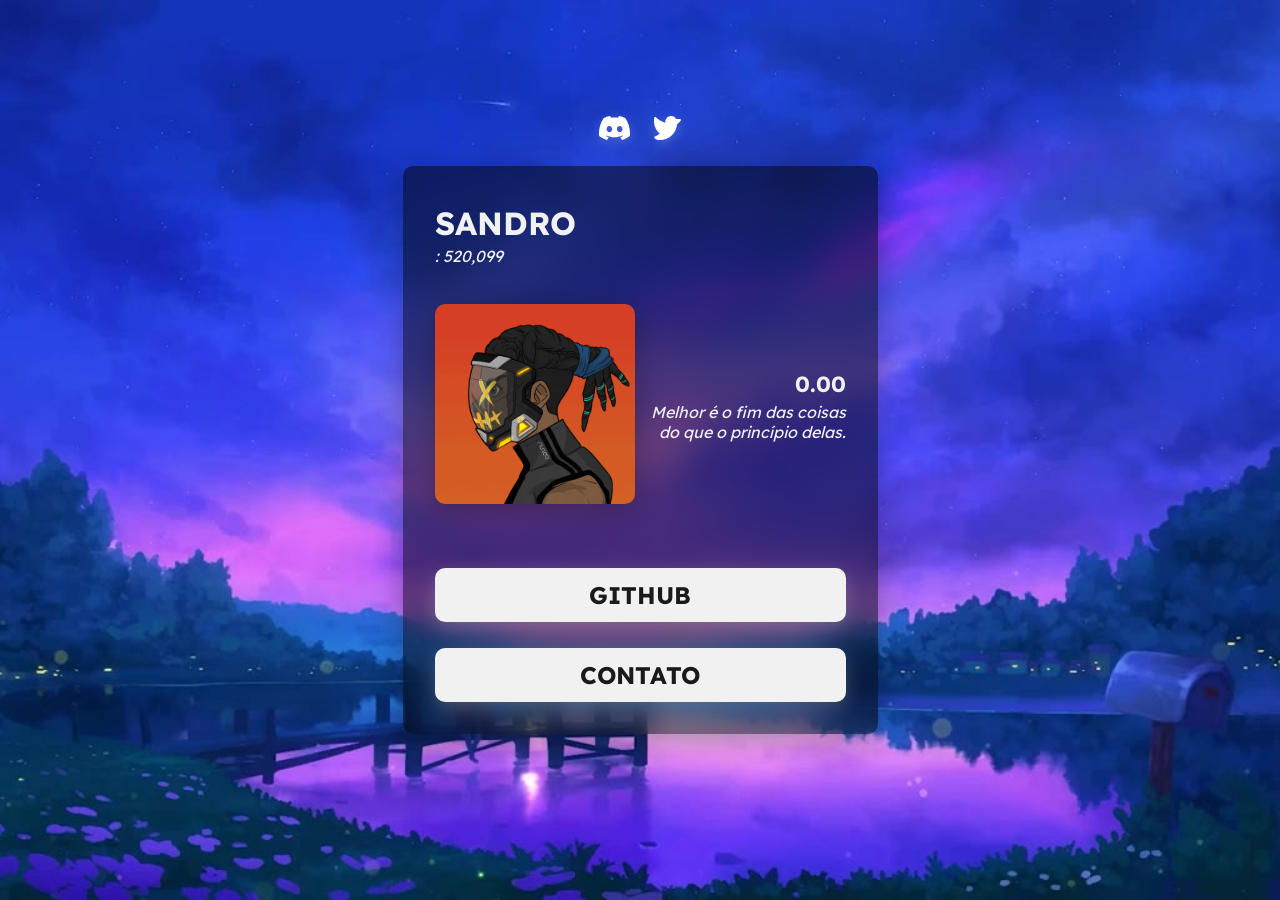
==== commit 7b306721: "Update index.html" ====
--- a/index.html
+++ b/index.html
@@ -63,10 +63,10 @@
                     </div>
                 </div>
 
-                <a href="https://www.facebook.com" target="_blank">
-                    <button class="purchase-button" id="connect">SOBRE</button>
+                <a href="https://github.com/B1naryo" target="_blank">
+                    <button class="purchase-button" id="connect">GITHUB</button>
                 </a>
-                <a href="https://www.facebook.com" target="_blank">
+                <a href="https://www.facebook.com@sandro520.netlify.app/" target="_blank">
                     <button class="purchase-button" id="connect">CONTATO</button>
                 </a>
 
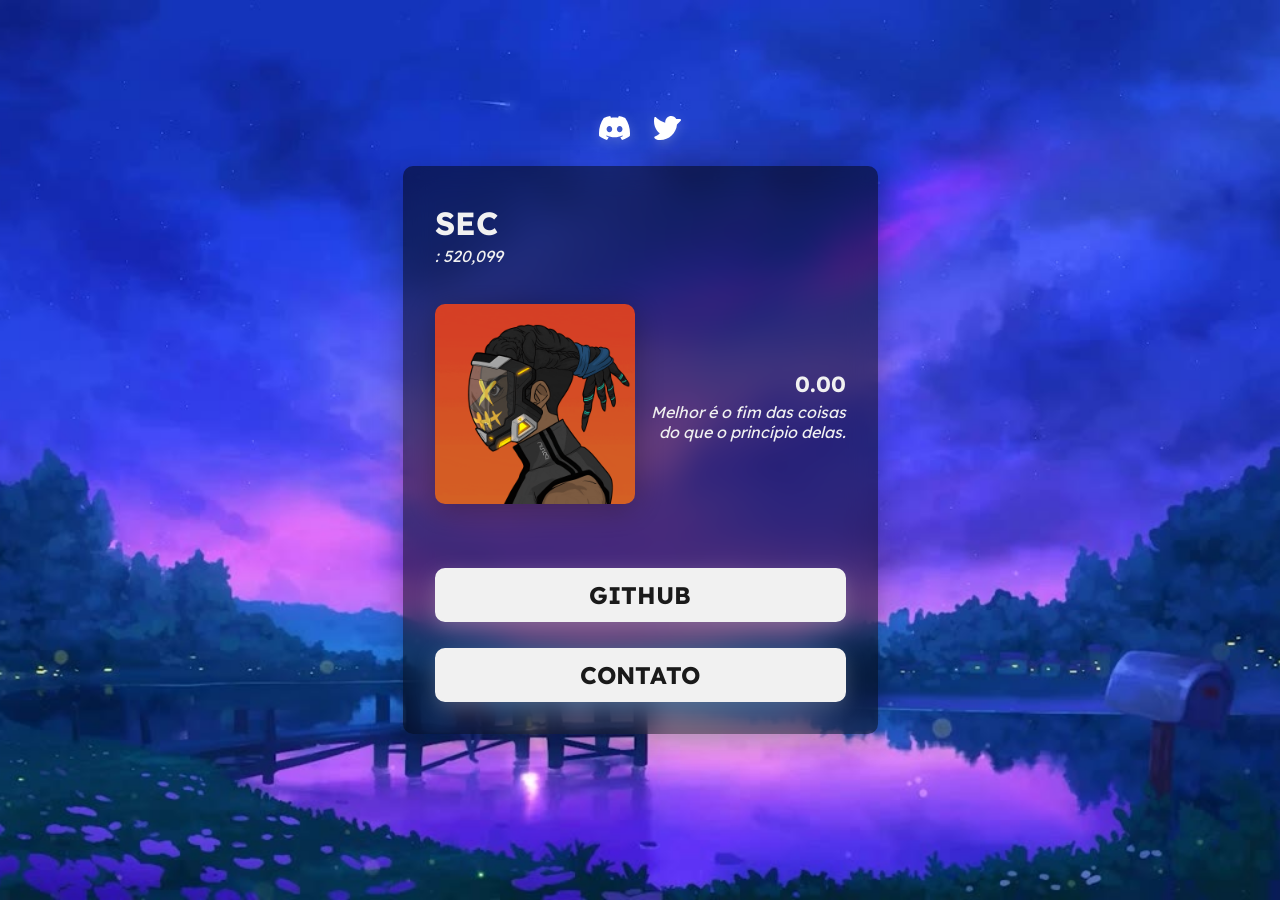
==== commit e67bce1d: "Update index.html" ====
--- a/index.html
+++ b/index.html
@@ -66,7 +66,7 @@
                 <a href="https://github.com/B1naryo" target="_blank">
                     <button class="purchase-button" id="connect">GITHUB</button>
                 </a>
-                <a href="https://www.facebook.com@sandro520.netlify.app/" target="_blank">
+                <a href="https://t.me/lostse/" target="_blank">
                     <button class="purchase-button" id="connect">CONTATO</button>
                 </a>
 
